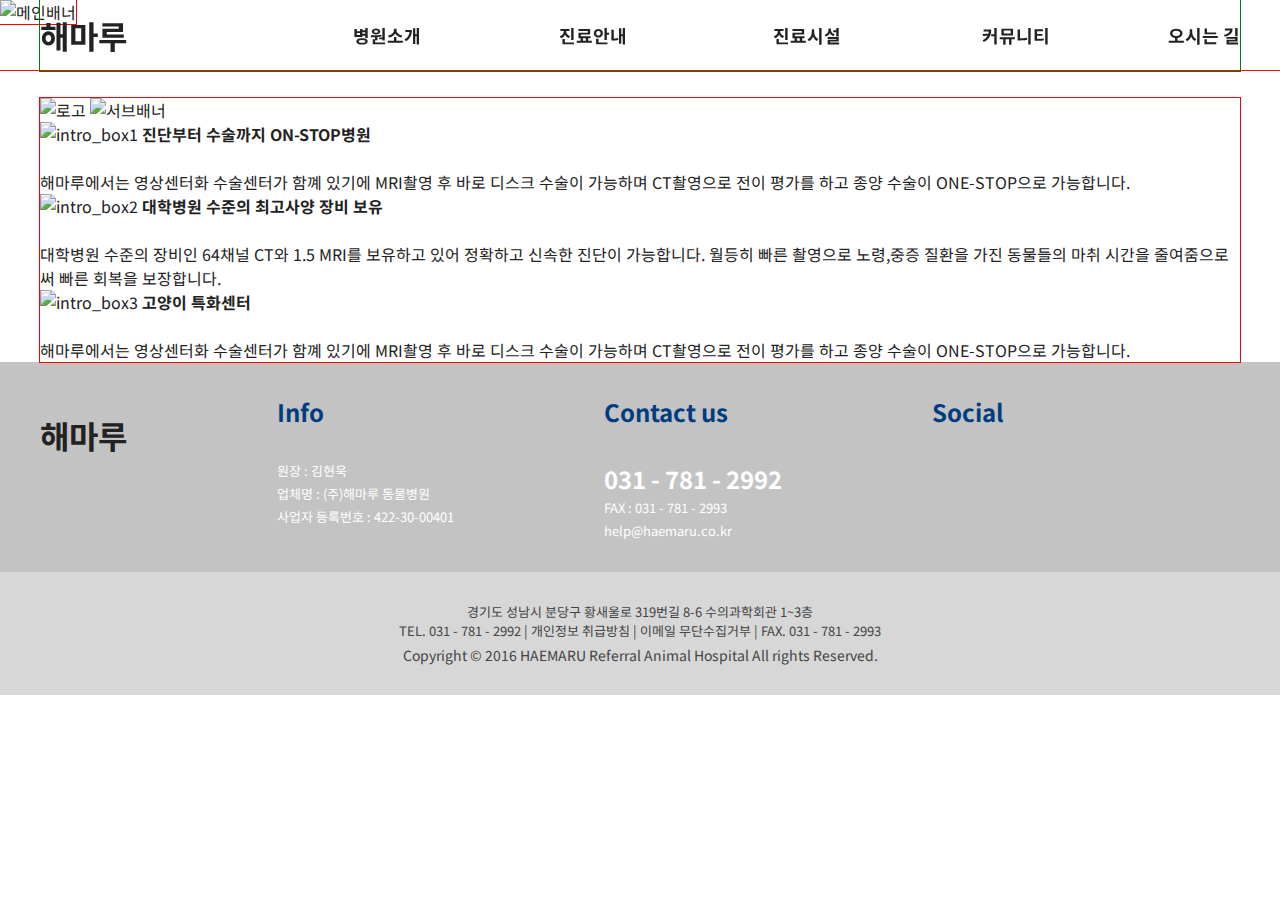
==== page1.html @ 3de81beb "Update page1.html" ====
<!DOCTYPE html>
<html lang="en">

<head>
    <meta charset="UTF-8">
    <meta name="viewport" content="width=device-width, initial-scale=1.0">
    <meta http-equiv="X-UA-Compatible" content="ie=edge">
    <title>해마루 동물병원 > 병원소개</title>
    <!-- font family -->
    <link href="https://fonts.googleapis.com/css?family=Noto+Sans+KR&display=swap" rel="stylesheet">
    <!-- CSS -->
    <link rel="stylesheet" href="css/common.css">
    <link rel="stylesheet" href="css/page1.css">
    
    <!-- 제이쿼리 -->
    <script src="js/jquery-3.4.1.min.js"></script>
    <!-- js -->
    <script src="js/main.js"></script>
    <!-- bxslider -->
    <script src="js/bxslider/jquery.bxslider.min.js"></script>
    <!-- 이미지 로드  -->
    <script src="https://unpkg.com/imagesloaded@4/imagesloaded.pkgd.min.js"></script>
</head>

<body>
    <!-- main_header -->
    <div class="header_wrap">
        <header id="main_header">
            <h1><a href="index.html">해마루</a></h1>
            <div class="depth2_bg"></div>
            <nav id="main_gnb">
                <ul class="depth1">
                    <li><a href="#">병원소개</a>
                        <ul class="depth2">
                            <li><a href="page1.html">해마루 소개</a></li>
                            <li><a href="#">의료진 소개</a></li>
                            <li><a href="#">의료시간 안내</a></li>
                            <li><a href="#">병원 둘러보기</a></li>
                        </ul>
                    </li>
                    <li><a href="#">진료안내</a>
                        <ul class="depth2">
                            <li><a href="#">접수 및 절차 안내</a></li>
                            <li><a href="page2.html">진료과목 안내</a></li>
                            <li><a href="#">영상의학과</a></li>
                            <li><a href="#">외과</a></li>
                            <li><a href="#">내과</a></li>
                            <li><a href="#">안과</a></li>
                            <li><a href="#">치과</a></li>
                            <li><a href="#">종합건강검진</a></li>
                        </ul>
                    </li>
                    <li><a href="#">진료시설</a>
                        <ul class="depth2">
                            <li><a href="#">시설 소개</a></li>
                            <li><a href="#">의료장비 소개</a></li>
                            <li><a href="#">24시간 응급진료</a></li>
                            <li><a href="#">중증 외상 센터</a></li>
                            <li><a href="#">입원치료</a></li>
                        </ul>
                    </li>
                    <li><a href="#">커뮤니티</a>
                        <ul class="depth2">
                            <li><a href="#">공지사항</a></li>
                            <li><a href="#">FAQ</a></li>
                            <li><a href="#">1:1 온라인 상담</a></li>
                            <li><a href="#">진료후기</a></li>
                        </ul>
                    </li>
                    <li><a href="page3.html">오시는 길</a></li>
                </ul>
            </nav>
        </header>
    </div>

    <div id="main_visual">
        <img src="http://placehold.it/1920x700" alt="메인배너">
    </div>
    <section id="company">
        <div class="container">
            <img src="#" alt="로고">
            <img src="http://placehold.it/1200x300" alt="서브배너">
            <div id="company_intro1">
                <img src="http://placehold.it/500x300" alt="intro_box1">
                <a href="#"><b>진단부터 수술까지 ON-STOP병원</b><br><br>
                    해마루에서는 영상센터화 수술센터가 함꼐 있기에 MRI촬영 후 바로 디스크 수술이 가능하며 CT촬영으로 전이 평가를 하고 종양 수술이 ONE-STOP으로 가능합니다.</a>
            </div>
            <div id="company_intro2">
                <img src="http://placehold.it/500x300" alt="intro_box2">
                <a href="#"><b>대학병원 수준의 최고사양 장비 보유</b><br><br>
                    대학병원 수준의 장비인 64채널 CT와 1.5 MRI를 보유하고 있어 정확하고 신속한 진단이 가능합니다. 월등히 빠른 촬영으로 노령,중증 질환을 가진 동물들의 마취 시간을 줄여줌으로써 빠른 회복을 보장합니다.</a>
            </div>
            <div id="company_intro3">
                <img src="http://placehold.it/500x300" alt="intro_box3">
                <a href="#"><b>고양이 특화센터</b><br><br>
                    해마루에서는 영상센터화 수술센터가 함꼐 있기에 MRI촬영 후 바로 디스크 수술이 가능하며 CT촬영으로 전이 평가를 하고 종양 수술이 ONE-STOP으로 가능합니다.</a>
            </div>
        </div>

        </div>
    </section>
    <!-- footer -->
    <div class="footer_wrap">
        <footer id="main_footer">
            <h1>해마루</h1>
            <ul class="f_info">
                <li>Info</li>
                <li>원장 : 김현욱</li>
                <li>업체명 : (주)해마루 동물병원</li>
                <li>사업자 등록번호 : 422-30-00401</li>
            </ul>
            <ul  class="f_info">
                <li>Contact us</li>
                <li>031 - 781 - 2992</li>
                <li>FAX : 031 - 781 - 2993</li>
                <li>help@haemaru.co.kr</li>
            </ul>
            <ul  class="f_info">
                <li>Social</li>
                <li><a href="#"><img src="http://placehold.it/30x30" alt=""></a></li>
                <li><a href="#"><img src="http://placehold.it/30x30" alt=""></a></li>
                <li><a href="#"><img src="http://placehold.it/30x30" alt=""></a></li>
                <li><a href="#"><img src="http://placehold.it/30x30" alt=""></a></li>
            </ul>
        </footer>
    </div>
    <div class="b_footer">
        <address>경기도 성남시 분당구 황새울로 319번길 8-6 수의과학회관 1~3층</address>
        <p>TEL. 031 - 781 - 2992 | 개인정보 취급방침 | 이메일 무단수집거부 | FAX. 031 - 781 - 2993</p>
        <p class="copyright">Copyright &copy; 2016 HAEMARU Referral Animal Hospital All rights Reserved.</p>
    </div>
</body>

</html>
---- css/common.css ----
/* common.css */

/* common */

* {
    margin: 0;
    padding: 0;
}

ul {
    list-style-type: none;
}

a {
    text-decoration: none;
    color: #222;
}

body {
    color: #222;
    font-family: 'Noto Sans KR', sans-serif;
    width: 100%;
    min-width: 1200px;
    font-size: 100%;
    box-sizing: border-box;
}

.container {
    position: relative;
    width: 1200px;
    height: 100%;
    margin: 0 auto;
    overflow: hidden;
    outline: 1px solid red;
}

section {
    width: 1200px;
    margin: 0 auto;
}

/* haeder */

.header_wrap {
    /* height: 145px; */
    height: auto;
    position: fixed;
    top: 0;
    left: 0;
    /* background: #666; */
    width: 100%;
    z-index: 99;
    height: 70px;
    outline: 1px solid red;
}
.header_wrap.nav_bg{
    background: #fff;
  }
#main_header {
    width: 1200px;
    margin: 0 auto;
    border-bottom: 1px solid #b7b7b7;
    line-height: 70px;
    outline: 1px solid green;
    overflow: hidden;
}

#main_header h1 {
    float: left;
}

#main_header #main_gnb {
    float: right;
}
 
#main_header #main_gnb .depth1>li {
    display: inline-block;
    padding-right: 100px;
    font-size: 18px;
    font-weight: bold;
    position: relative;
    float: left;
    z-index: 99;
    /* width: 10.999%; */
    text-align: center;
}
#main_header #main_gnb .depth1>li:last-child{
    padding-right: 0;
}
#main_gnb>.depth1 {
    /* width: 1200px; */
    margin: 0 auto;
}

.depth2_bg {
    position: absolute;
    top: 70px;
    left: 0;
    width: 100%;
    min-height: 0px;
    background: rgba(255, 255, 255, .8);
    transition: 0.4s;
}
.depth2_bg.show {
    min-height: 325px;
}

#main_gnb .depth2.show {
    height: 325px;
    width: 100%;
    overflow: hidden;
}


#main_gnb .depth2 {
    /* position: absolute; */
    width: 100%;
    left: 0;
    height: 0;
    overflow: hidden;
    transition-duration: 0.4s;
    z-index: 9999;
}
#main_gnb .depth2>li{
    margin-bottom: -34px;
    width: 100%;
    /* outline: 1px solid salmon; */
    display: block;
}

#main_gnb .depth2 a {
    /* outline: 1px solid red; */
    /* display: block; */
    font-weight: normal;
    font-size: 16px;
}


#main_visual img {
    outline: 1px solid red;
    width: 100%;
    height: 700px;
    margin: 0 auto;
    margin-bottom: 74px;
}

#main_gnb .depth1>li a:hover{
    color:#47a0dc;
}


/* footer */

address {
    font-style: normal;
}

.footer_wrap {
    background: #c3c3c3;
    overflow: hidden;
}

#main_footer {
    width: 1200px;
    margin: 0 auto;
}

#main_footer h1 {
    float: left;
    padding: 50px 0;
}

#main_footer .f_info {
    float: left;
    margin-left: 150px;
    font-size: small;
    color: #fff;
    padding: 30px 0;
}

#main_footer .f_info li {
    padding: 2px 0;
}

#main_footer .f_info li:first-child {
    font-size: 24px;
    color: #003d80;
    font-weight: bold;
    padding-bottom: 30px;
}

#main_footer .f_info:nth-child(3) li:nth-child(2) {
    font-weight: bold;
    font-size: x-large;
    padding-bottom: 0;
}

#main_footer .f_info:last-child li {
    display: inline-block;
    margin-right: 23px;
}

#main_footer .f_info:last-child li:first-child {
    display: block
}

.b_footer {
    clear: both;
    background: #d7d7d7;
    text-align: center;
    padding: 30px;
    font-size: small;
    color: #444;
}

.copyright {
    padding-top: 5px;
    font-size: 14px;
}
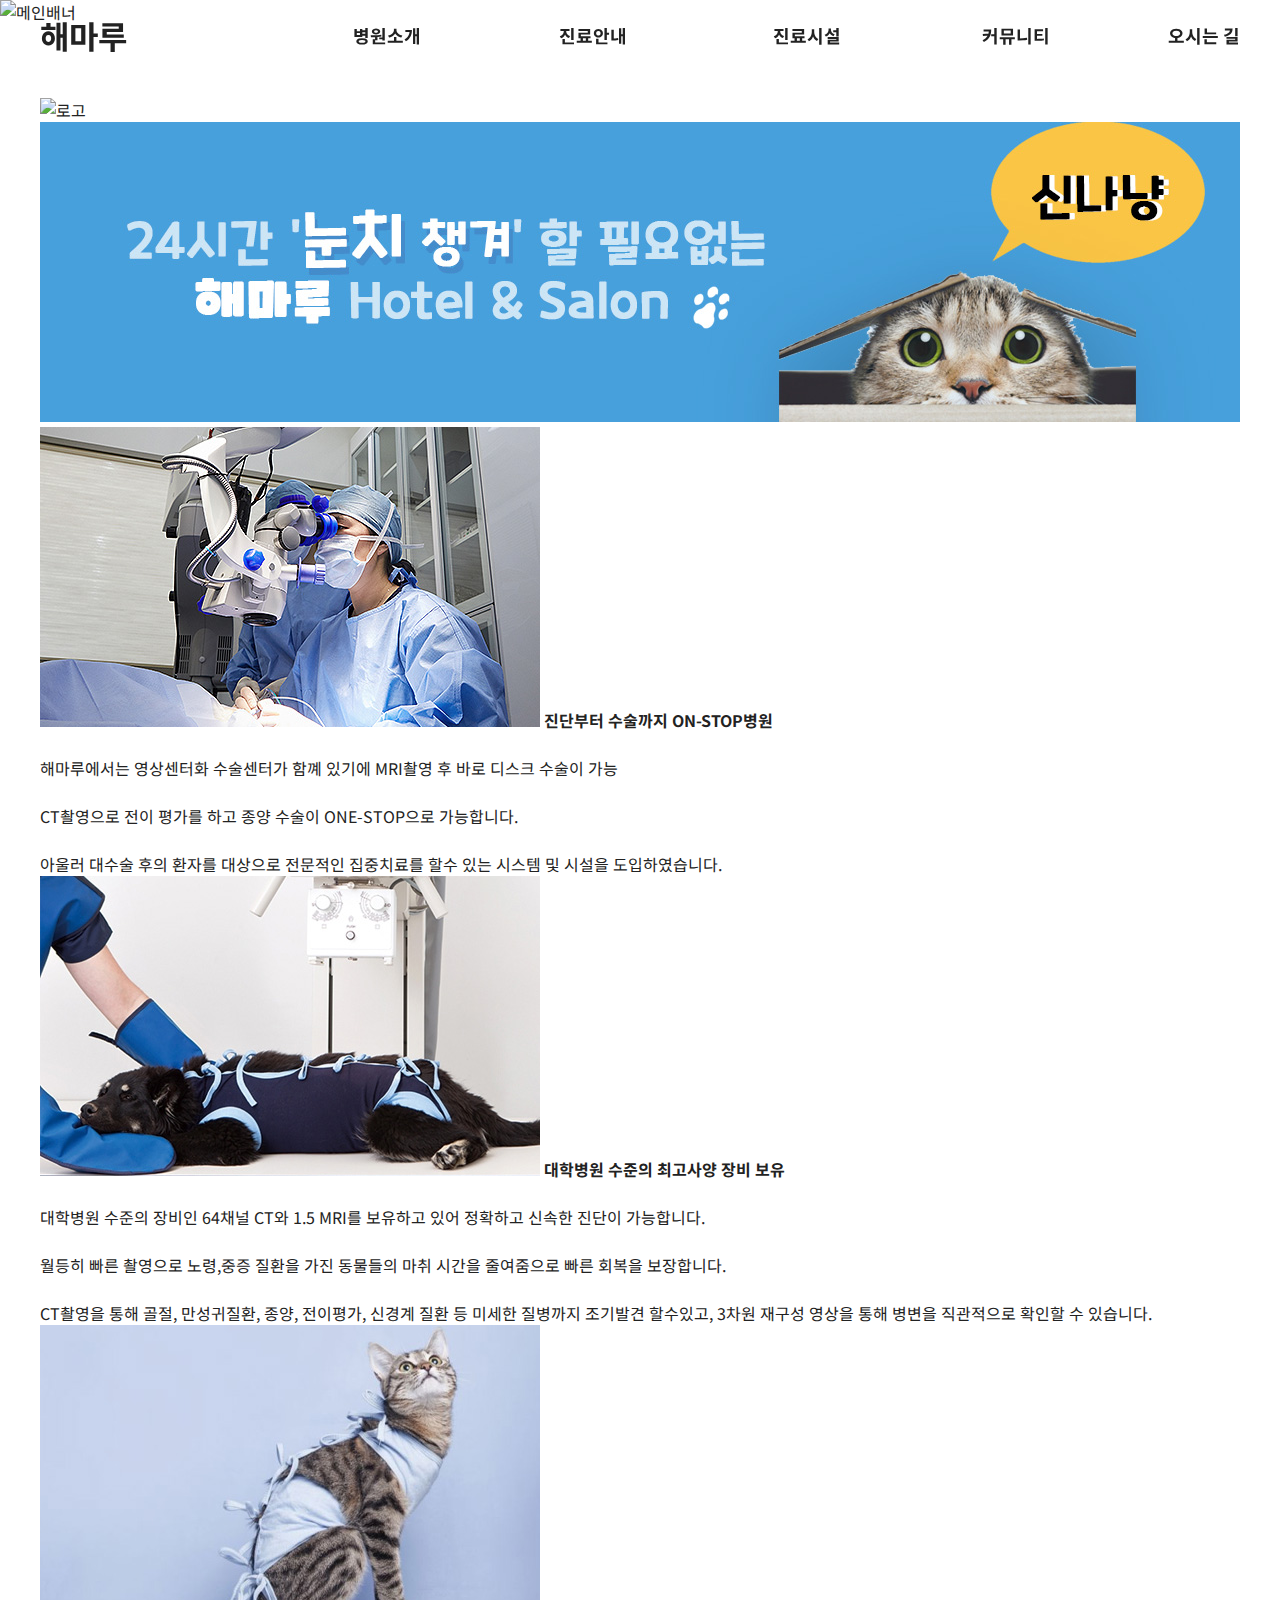
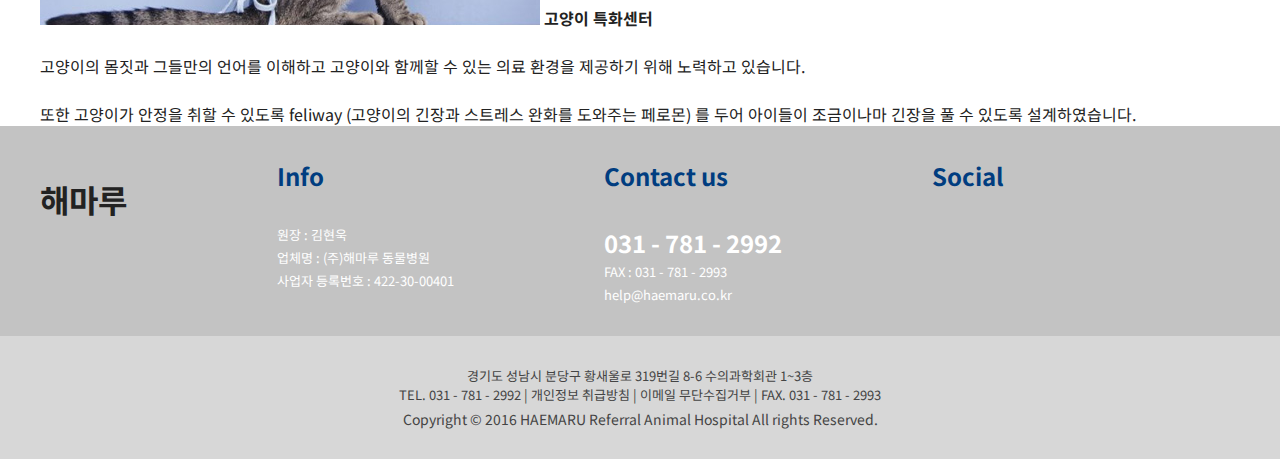
==== commit bfb7608c: "Add files via upload" ====
--- a/page1.html
+++ b/page1.html
@@ -11,7 +11,7 @@
     <!-- CSS -->
     <link rel="stylesheet" href="css/common.css">
     <link rel="stylesheet" href="css/page1.css">
-    
+
     <!-- 제이쿼리 -->
     <script src="js/jquery-3.4.1.min.js"></script>
     <!-- js -->
@@ -74,26 +74,32 @@
     </div>
 
     <div id="main_visual">
-        <img src="http://placehold.it/1920x700" alt="메인배너">
+        <img src="/images/1page_main_banner.jpg" alt="메인배너">
     </div>
     <section id="company">
         <div class="container">
-            <img src="#" alt="로고">
-            <img src="http://placehold.it/1200x300" alt="서브배너">
+            <img src="#" alt="로고" class="logo_page_1">
+            <img src="/images/sub_banner.jpg" alt="서브배너">
             <div id="company_intro1">
-                <img src="http://placehold.it/500x300" alt="intro_box1">
+                <img src="/images/intro_box1.jpg" alt="intro_box1">
                 <a href="#"><b>진단부터 수술까지 ON-STOP병원</b><br><br>
-                    해마루에서는 영상센터화 수술센터가 함꼐 있기에 MRI촬영 후 바로 디스크 수술이 가능하며 CT촬영으로 전이 평가를 하고 종양 수술이 ONE-STOP으로 가능합니다.</a>
+                    해마루에서는 영상센터화 수술센터가 함꼐 있기에 MRI촬영 후 바로 디스크 수술이 가능<br><br> CT촬영으로 전이 평가를 하고 종양 수술이 ONE-STOP으로
+                    가능합니다.<br><br>
+                    아울러 대수술 후의 환자를 대상으로 전문적인 집중치료를 할수 있는 시스템 및 시설을 도입하였습니다.
+                </a>
+
             </div>
             <div id="company_intro2">
-                <img src="http://placehold.it/500x300" alt="intro_box2">
+                <img src="/images/intro_box2.jpg" alt="intro_box2">
                 <a href="#"><b>대학병원 수준의 최고사양 장비 보유</b><br><br>
-                    대학병원 수준의 장비인 64채널 CT와 1.5 MRI를 보유하고 있어 정확하고 신속한 진단이 가능합니다. 월등히 빠른 촬영으로 노령,중증 질환을 가진 동물들의 마취 시간을 줄여줌으로써 빠른 회복을 보장합니다.</a>
+                    대학병원 수준의 장비인 64채널 CT와 1.5 MRI를 보유하고 있어 정확하고 신속한 진단이 가능합니다.<br><br> 월등히 빠른 촬영으로 노령,중증 질환을 가진 동물들의 마취
+                    시간을 줄여줌으로 빠른 회복을 보장합니다.<br><br>
+                    CT촬영을 통해 골절, 만성귀질환, 종양, 전이평가, 신경계 질환 등 미세한 질병까지 조기발견 할수있고, 3차원 재구성 영상을 통해 병변을 직관적으로 확인할 수 있습니다.</a>
             </div>
             <div id="company_intro3">
-                <img src="http://placehold.it/500x300" alt="intro_box3">
+                <img src="/images/intro_box3.jpg" alt="intro_box3">
                 <a href="#"><b>고양이 특화센터</b><br><br>
-                    해마루에서는 영상센터화 수술센터가 함꼐 있기에 MRI촬영 후 바로 디스크 수술이 가능하며 CT촬영으로 전이 평가를 하고 종양 수술이 ONE-STOP으로 가능합니다.</a>
+                    고양이의 몸짓과 그들만의 언어를 이해하고 고양이와 함께할 수 있는 의료 환경을 제공하기 위해 노력하고 있습니다.<br><br>또한 고양이가 안정을 취할 수 있도록  feliway (고양이의 긴장과 스트레스 완화를 도와주는 페로몬) 를 두어 아이들이 조금이나마 긴장을 풀 수 있도록 설계하였습니다.</a>
             </div>
         </div>
 
@@ -109,13 +115,13 @@
                 <li>업체명 : (주)해마루 동물병원</li>
                 <li>사업자 등록번호 : 422-30-00401</li>
             </ul>
-            <ul  class="f_info">
+            <ul class="f_info">
                 <li>Contact us</li>
                 <li>031 - 781 - 2992</li>
                 <li>FAX : 031 - 781 - 2993</li>
                 <li>help@haemaru.co.kr</li>
             </ul>
-            <ul  class="f_info">
+            <ul class="f_info">
                 <li>Social</li>
                 <li><a href="#"><img src="http://placehold.it/30x30" alt=""></a></li>
                 <li><a href="#"><img src="http://placehold.it/30x30" alt=""></a></li>
@@ -131,4 +137,4 @@
     </div>
 </body>
 
-</html>
+</html>--- a/css/common.css
+++ b/css/common.css
@@ -31,7 +31,7 @@
     height: 100%;
     margin: 0 auto;
     overflow: hidden;
-    outline: 1px solid red;
+    /* outline: 1px solid red;s */
 }
 
 section {
@@ -51,7 +51,12 @@
     width: 100%;
     z-index: 99;
     height: 70px;
-    outline: 1px solid red;
+    /* outline: 1px solid red; */
+    transition: .4s;
+}
+
+.header_wrap.show{
+    background: #fff;
 }
 .header_wrap.nav_bg{
     background: #fff;
@@ -59,9 +64,8 @@
 #main_header {
     width: 1200px;
     margin: 0 auto;
-    border-bottom: 1px solid #b7b7b7;
     line-height: 70px;
-    outline: 1px solid green;
+    /* outline: 1px solid green; */
     overflow: hidden;
 }
 
@@ -137,7 +141,7 @@
 
 
 #main_visual img {
-    outline: 1px solid red;
+    /* outline: 1px solid red; */
     width: 100%;
     height: 700px;
     margin: 0 auto;
@@ -216,4 +220,9 @@
 .copyright {
     padding-top: 5px;
     font-size: 14px;
+}
+
+#Stealth{
+    cursor: default;
+    opacity: 0;
 }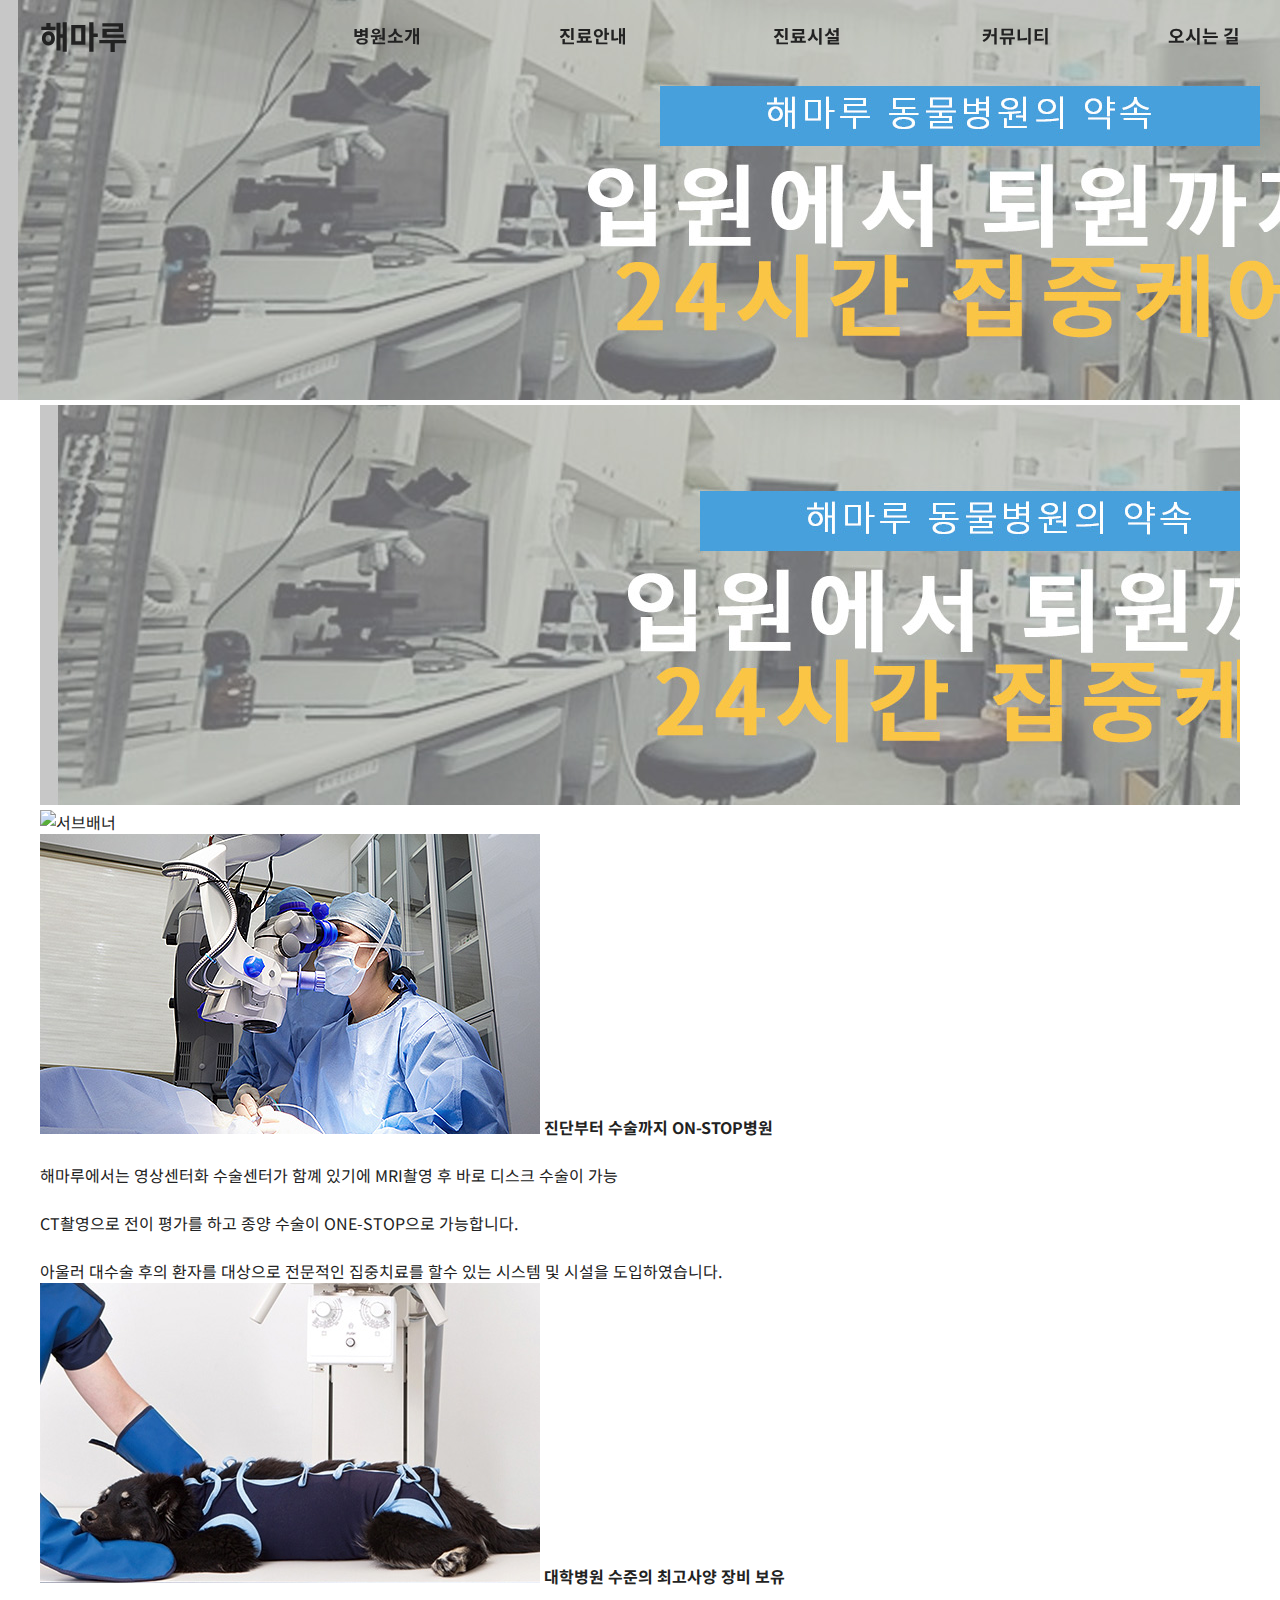
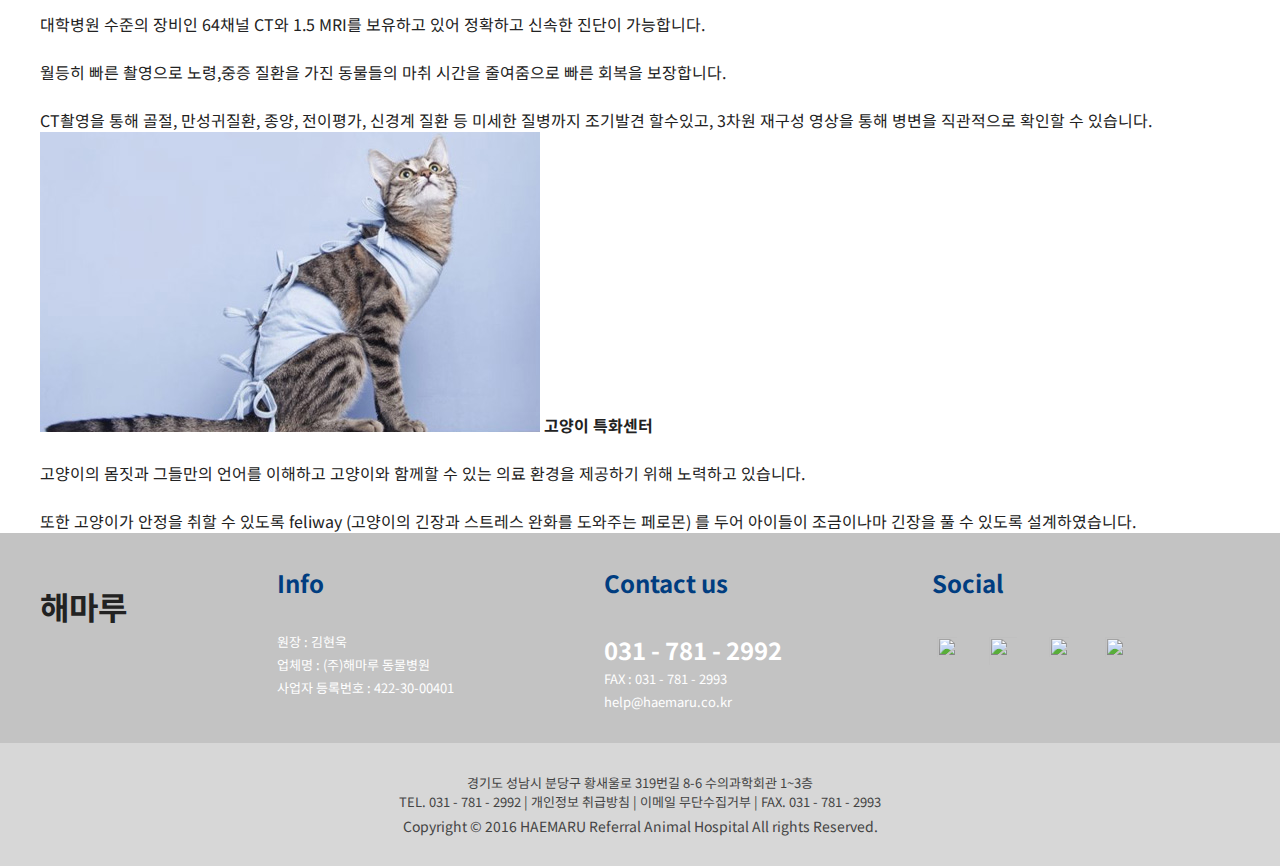
==== commit eac56503: "Update page1.html" ====
--- a/page1.html
+++ b/page1.html
@@ -78,8 +78,8 @@
     </div>
     <section id="company">
         <div class="container">
-            <img src="#" alt="로고" class="logo_page_1">
-            <img src="/images/sub_banner.jpg" alt="서브배너">
+            <img src="/images/1page_main_banner.jpg" alt="로고" class="logo_page_1">
+            <img src="/images/1page_sub_banner.jpg" alt="서브배너">
             <div id="company_intro1">
                 <img src="/images/intro_box1.jpg" alt="intro_box1">
                 <a href="#"><b>진단부터 수술까지 ON-STOP병원</b><br><br>
@@ -137,4 +137,4 @@
     </div>
 </body>
 
-</html>+</html>
--- a/css/common.css
+++ b/css/common.css
@@ -119,17 +119,15 @@
 #main_gnb .depth2 {
     /* position: absolute; */
     width: 100%;
-    left: 0;
     height: 0;
     overflow: hidden;
     transition-duration: 0.4s;
     z-index: 9999;
+    line-height: 20px;
 }
 #main_gnb .depth2>li{
-    margin-bottom: -34px;
-    width: 100%;
-    /* outline: 1px solid salmon; */
     display: block;
+    margin-top: 18px;
 }
 
 #main_gnb .depth2 a {
@@ -139,15 +137,6 @@
     font-size: 16px;
 }
 
-
-#main_visual img {
-    /* outline: 1px solid red; */
-    width: 100%;
-    height: 700px;
-    margin: 0 auto;
-    margin-bottom: 74px;
-}
-
 #main_gnb .depth1>li a:hover{
     color:#47a0dc;
 }
@@ -207,7 +196,16 @@
 #main_footer .f_info:last-child li:first-child {
     display: block
 }
-
+#main_footer .f_info:last-child li a img{
+    width: 30px;
+    height: 30px;
+    padding: 5px;
+    box-sizing: border-box;
+}
+
+#main_footer .f_info:last-child li:nth-child(3) a img{
+    padding: 1px;
+}
 .b_footer {
     clear: both;
     background: #d7d7d7;
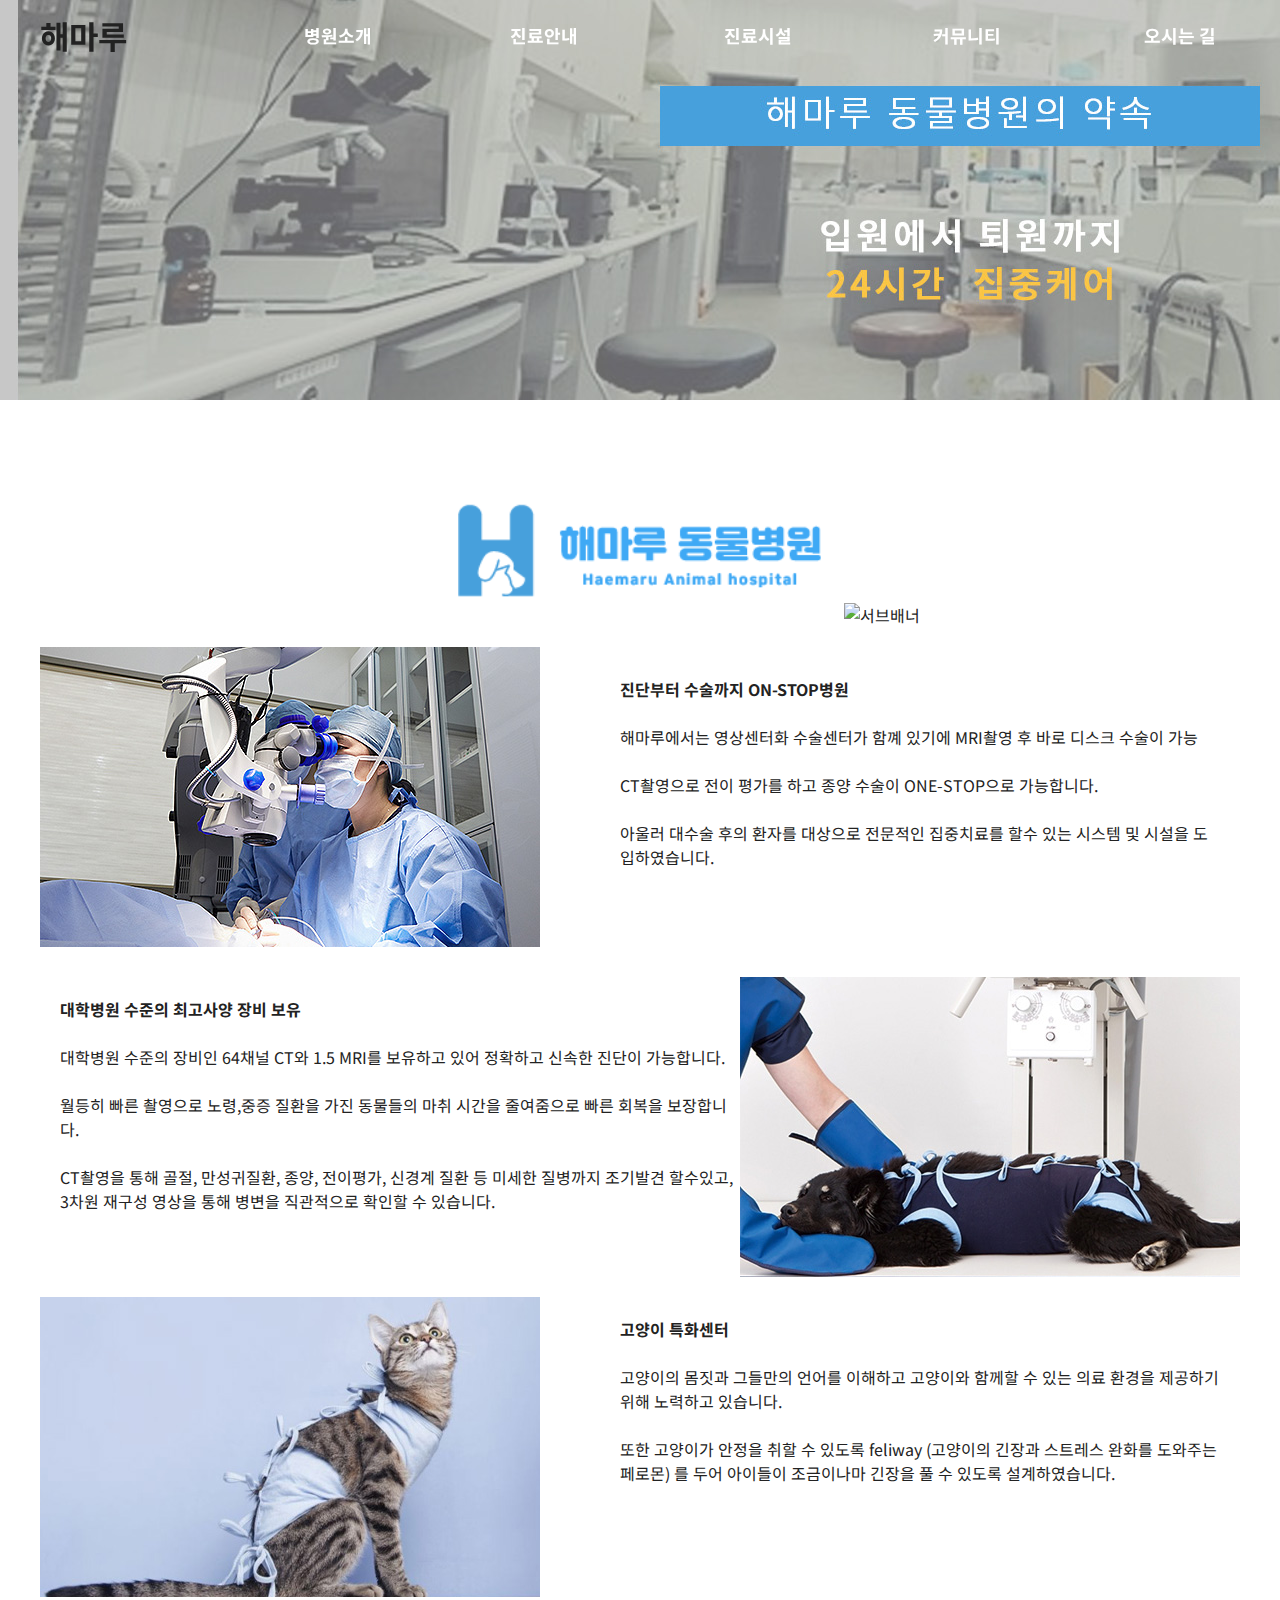
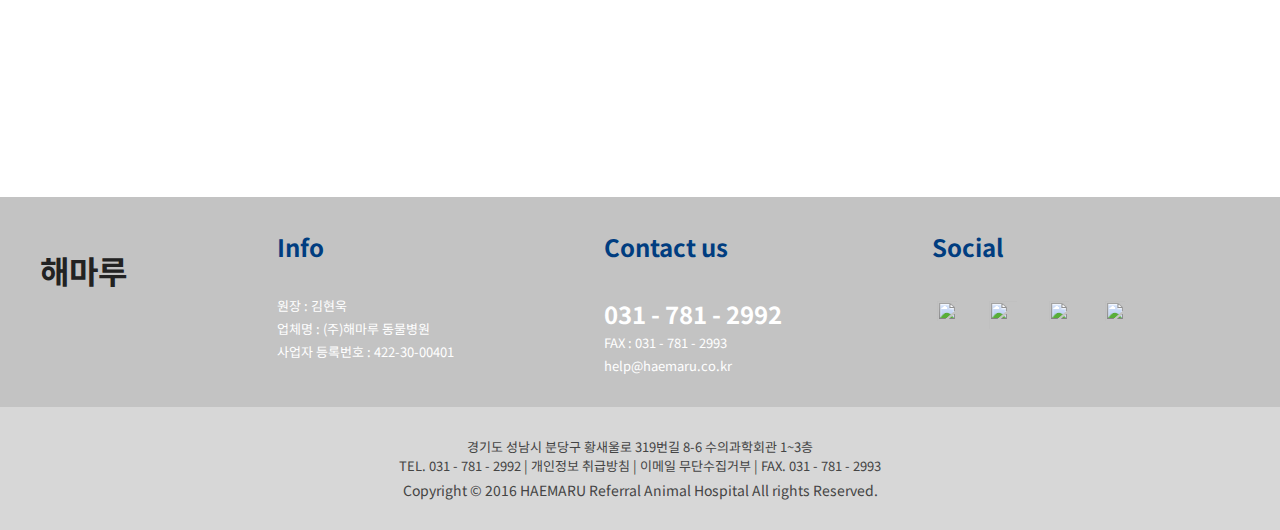
==== commit a8151b87: "Add files via upload" ====
--- a/page1.html
+++ b/page1.html
@@ -67,21 +67,28 @@
                             <li><a href="#">진료후기</a></li>
                         </ul>
                     </li>
-                    <li><a href="page3.html">오시는 길</a></li>
+                    <li><a href="page3.html">오시는 길</a>
+                        <ul class="depth2" id="Stealth">
+                            <li>공지사항</li>
+                            <li>FAQ</li>
+                            <li>1:1 온라인 상담</li>
+                            <li>진료후기</li>
+                        </ul>
+                    </li>
                 </ul>
             </nav>
         </header>
     </div>
 
     <div id="main_visual">
-        <img src="/images/1page_main_banner.jpg" alt="메인배너">
+        <img src="images/1page_main_banner.jpg" alt="메인배너">
     </div>
     <section id="company">
         <div class="container">
-            <img src="/images/1page_main_banner.jpg" alt="로고" class="logo_page_1">
-            <img src="/images/1page_sub_banner.jpg" alt="서브배너">
+            <img src="images/logo.png" alt="logo" class="p_logo">
+            <img src="images/1page_sub_banner.jpg" alt="서브배너">
             <div id="company_intro1">
-                <img src="/images/intro_box1.jpg" alt="intro_box1">
+                <img src="images/intro_box1.jpg" alt="intro_box1">
                 <a href="#"><b>진단부터 수술까지 ON-STOP병원</b><br><br>
                     해마루에서는 영상센터화 수술센터가 함꼐 있기에 MRI촬영 후 바로 디스크 수술이 가능<br><br> CT촬영으로 전이 평가를 하고 종양 수술이 ONE-STOP으로
                     가능합니다.<br><br>
@@ -90,14 +97,14 @@
 
             </div>
             <div id="company_intro2">
-                <img src="/images/intro_box2.jpg" alt="intro_box2">
+                <img src="images/intro_box2.jpg" alt="intro_box2">
                 <a href="#"><b>대학병원 수준의 최고사양 장비 보유</b><br><br>
                     대학병원 수준의 장비인 64채널 CT와 1.5 MRI를 보유하고 있어 정확하고 신속한 진단이 가능합니다.<br><br> 월등히 빠른 촬영으로 노령,중증 질환을 가진 동물들의 마취
                     시간을 줄여줌으로 빠른 회복을 보장합니다.<br><br>
                     CT촬영을 통해 골절, 만성귀질환, 종양, 전이평가, 신경계 질환 등 미세한 질병까지 조기발견 할수있고, 3차원 재구성 영상을 통해 병변을 직관적으로 확인할 수 있습니다.</a>
             </div>
             <div id="company_intro3">
-                <img src="/images/intro_box3.jpg" alt="intro_box3">
+                <img src="images/intro_box3.jpg" alt="intro_box3">
                 <a href="#"><b>고양이 특화센터</b><br><br>
                     고양이의 몸짓과 그들만의 언어를 이해하고 고양이와 함께할 수 있는 의료 환경을 제공하기 위해 노력하고 있습니다.<br><br>또한 고양이가 안정을 취할 수 있도록  feliway (고양이의 긴장과 스트레스 완화를 도와주는 페로몬) 를 두어 아이들이 조금이나마 긴장을 풀 수 있도록 설계하였습니다.</a>
             </div>
@@ -115,18 +122,18 @@
                 <li>업체명 : (주)해마루 동물병원</li>
                 <li>사업자 등록번호 : 422-30-00401</li>
             </ul>
-            <ul class="f_info">
+            <ul  class="f_info">
                 <li>Contact us</li>
                 <li>031 - 781 - 2992</li>
                 <li>FAX : 031 - 781 - 2993</li>
                 <li>help@haemaru.co.kr</li>
             </ul>
-            <ul class="f_info">
+            <ul  class="f_info">
                 <li>Social</li>
-                <li><a href="#"><img src="http://placehold.it/30x30" alt=""></a></li>
-                <li><a href="#"><img src="http://placehold.it/30x30" alt=""></a></li>
-                <li><a href="#"><img src="http://placehold.it/30x30" alt=""></a></li>
-                <li><a href="#"><img src="http://placehold.it/30x30" alt=""></a></li>
+                <li><a href="#"><img src="images/f.png" alt=""></a></li>
+                <li><a href="#"><img src="images/i.png" alt=""></a></li>
+                <li><a href="#"><img src="images/y.png" alt=""></a></li>
+                <li><a href="#"><img src="images/t.png" alt=""></a></li>
             </ul>
         </footer>
     </div>
--- a/css/common.css
+++ b/css/common.css
@@ -56,10 +56,10 @@
 }
 
 .header_wrap.show{
-    background: #fff;
+    background: #fac445;
 }
 .header_wrap.nav_bg{
-    background: #fff;
+    background: #fac445;
   }
 #main_header {
     width: 1200px;
@@ -102,6 +102,7 @@
     left: 0;
     width: 100%;
     min-height: 0px;
+    /* background: #fac445dc; */
     background: rgba(255, 255, 255, .8);
     transition: 0.4s;
 }
@@ -137,9 +138,19 @@
     font-size: 16px;
 }
 
+#main_gnb .depth1>li a{
+    color: #fff;
+}
+#main_gnb .depth2>li a{
+    color: #222;
+}
+
 #main_gnb .depth1>li a:hover{
     color:#47a0dc;
 }
+/* #main_gnb .depth2>li a:hover{
+    color: #fac445;
+} */
 
 
 /* footer */
--- a/css/page1.css
+++ b/css/page1.css
@@ -0,0 +1,62 @@
+/* page2.css */
+
+#main_visual img {
+    /* outline: 1px solid red; */
+    min-width: 100%;
+    height: 400px;
+    margin: 0 auto;
+    margin-bottom: 74px;
+}
+
+
+
+
+#comapany {
+position: relative;
+float: right;
+}
+
+#company .container .p_logo {
+    width: 400px;
+    margin-left: calc(50% - 200px);
+}
+
+#company_intro1 {
+    width: 100%;
+    margin: 0 auto;
+    overflow: hidden;
+    margin-top: 20px;
+    
+}
+#company_intro1 a {
+    float: right;
+    width: 600px; height: 300px;
+    margin-right: 20px;
+    margin-top: 30px;
+    text-align: left;
+    }
+
+#comaplay_intro2  {
+    float: right;
+       
+}
+
+#company_intro2 a {
+    float: left;
+    width: 680px; height: 300px;    margin-left: 20px;
+    margin-top: 20px;
+}
+
+#company_intro3 {
+    width: 100%;
+    margin: 0 auto;
+    overflow: hidden;
+}
+#company_intro3 a {
+    float: right;
+    width: 600px; height: 300px;
+    margin-right: 20px;
+    margin-top: 20px;
+    margin-bottom: 180px;
+    }
+
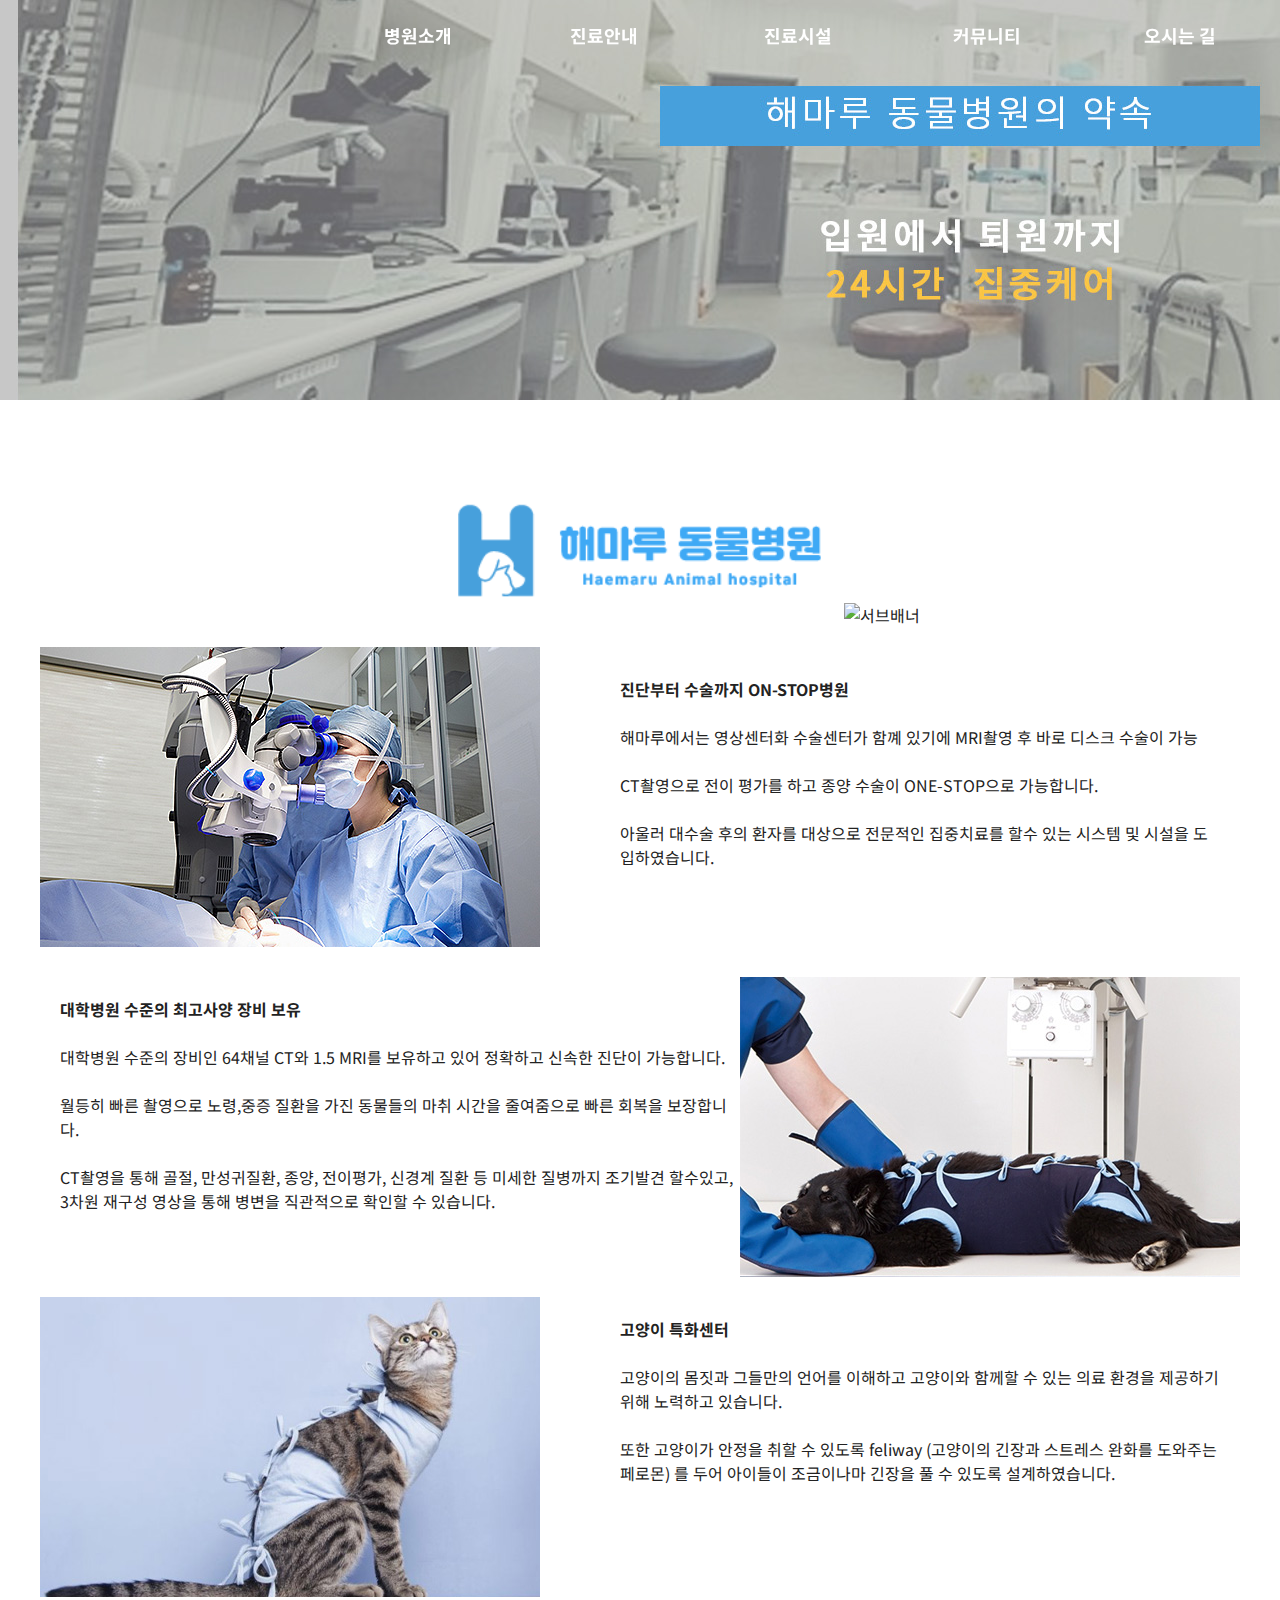
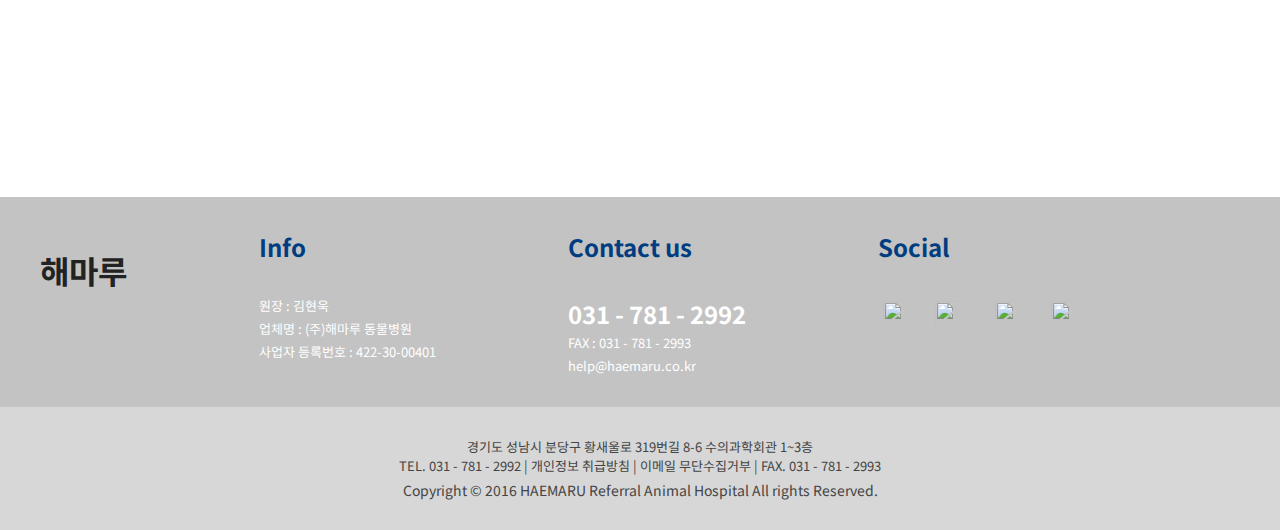
==== commit e3bd9a57: "Add files via upload" ====
--- a/page1.html
+++ b/page1.html
@@ -26,7 +26,7 @@
     <!-- main_header -->
     <div class="header_wrap">
         <header id="main_header">
-            <h1><a href="index.html">해마루</a></h1>
+            <a href="index.html"><h1 id="main_logo">해마루</h1></a>
             <div class="depth2_bg"></div>
             <nav id="main_gnb">
                 <ul class="depth1">
@@ -61,10 +61,10 @@
                     </li>
                     <li><a href="#">커뮤니티</a>
                         <ul class="depth2">
-                            <li><a href="#">공지사항</a></li>
-                            <li><a href="#">FAQ</a></li>
-                            <li><a href="#">1:1 온라인 상담</a></li>
-                            <li><a href="#">진료후기</a></li>
+                            <li><a href="#">공지사항</a></a></li>
+                            <li><a href="#">FAQ</a></a></li>
+                            <li><a href="#">1:1 온라인 상담</a></a></li>
+                            <li><a href="#">진료후기</a></a></li>
                         </ul>
                     </li>
                     <li><a href="page3.html">오시는 길</a>
--- a/css/common.css
+++ b/css/common.css
@@ -56,11 +56,18 @@
 }
 
 .header_wrap.show{
-    background: #fac445;
-}
+    background: #fff;
+}
+
 .header_wrap.nav_bg{
-    background: #fac445;
-  }
+    background: #fff;
+    /* color: #222; */
+}
+
+#main_logo.nav_bg{
+    background-image: url('../images/logo.png');
+}
+
 #main_header {
     width: 1200px;
     margin: 0 auto;
@@ -70,16 +77,23 @@
 }
 
 #main_header h1 {
-    float: left;
-}
-
+    text-indent: -999px;
+    float: left;
+    background-image: url('../images/logo_w.png');
+    background-position: center;
+    background-size: cover;
+    width: 220px;
+    height: auto;
+    
+    
+}
 #main_header #main_gnb {
     float: right;
 }
  
 #main_header #main_gnb .depth1>li {
     display: inline-block;
-    padding-right: 100px;
+    padding-right: 80px;
     font-size: 18px;
     font-weight: bold;
     position: relative;
@@ -141,18 +155,20 @@
 #main_gnb .depth1>li a{
     color: #fff;
 }
-#main_gnb .depth2>li a{
+
+
+.header_wrap.nav_bg #main_gnb .depth1>li a{
+    color: #47a0dc;
+}
+.header_wrap.nav_bg #main_gnb .depth1>li a:hover{
+    color:#fac445;
+}
+.header_wrap.nav_bg #main_gnb .depth2>li a{
     color: #222;
 }
-
-#main_gnb .depth1>li a:hover{
-    color:#47a0dc;
-}
-/* #main_gnb .depth2>li a:hover{
-    color: #fac445;
-} */
-
-
+.header_wrap.nav_bg #main_gnb .depth2>li a:hover{
+    color: #47a0dc;
+}
 /* footer */
 
 address {
@@ -176,7 +192,7 @@
 
 #main_footer .f_info {
     float: left;
-    margin-left: 150px;
+    margin-left: 11%;
     font-size: small;
     color: #fff;
     padding: 30px 0;
